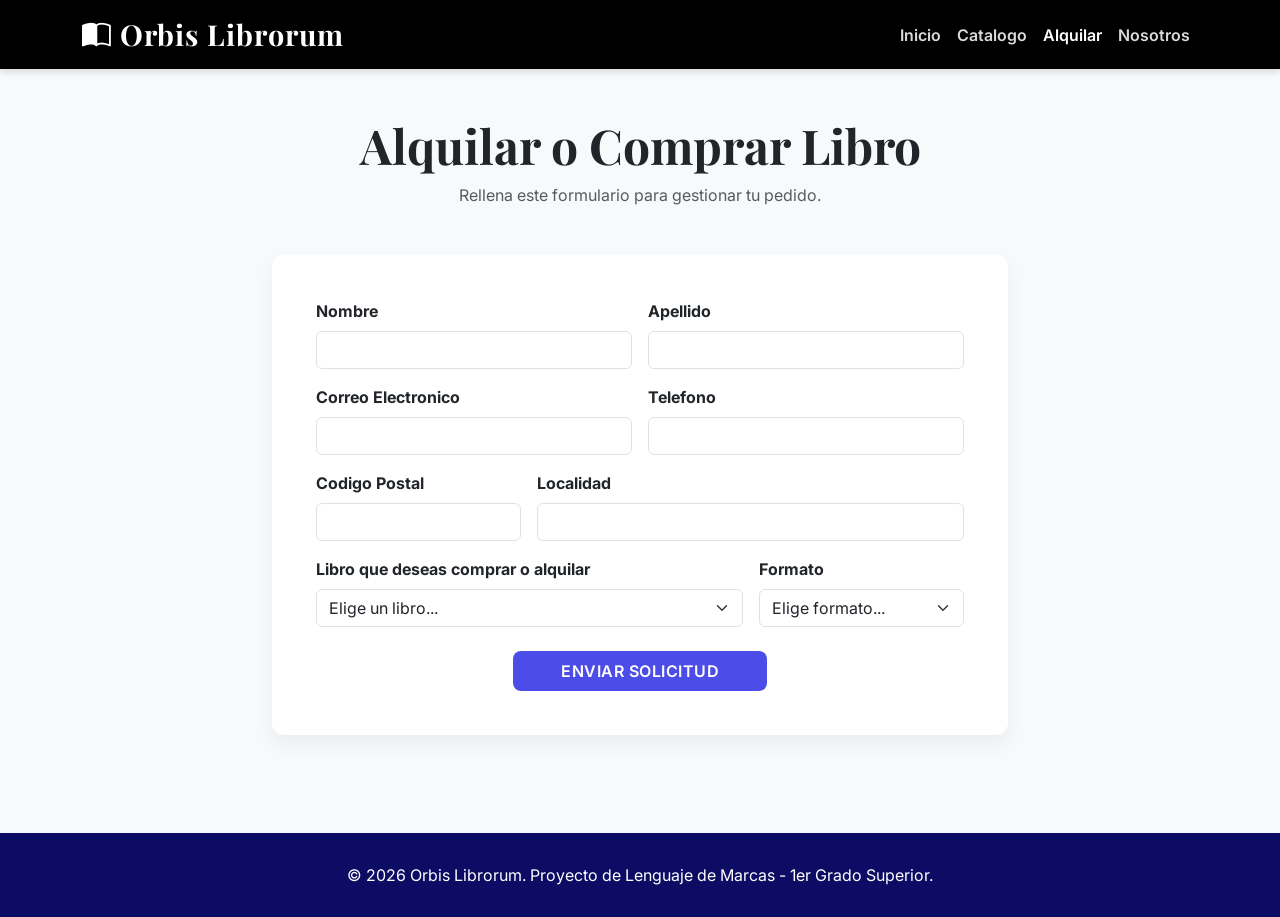
==== LENGUAJE_DE_MARCAS/HTML/alquilar.html @ bd9ccf68 "Subo la pagina web" ====
<!DOCTYPE html>
<html lang="es">
<head>
    <meta charset="UTF-8">
    <meta name="viewport" content="width=device-width, initial-scale=1.0">
    <title>Orbis Librorum - Alquilar</title>
    <!-- Bootstrap 5 CSS -->
    <link href="https://cdn.jsdelivr.net/npm/bootstrap@5.3.2/dist/css/bootstrap.min.css" rel="stylesheet">
    <!-- Bootstrap Icons -->
    <link rel="stylesheet" href="https://cdn.jsdelivr.net/npm/bootstrap-icons@1.11.1/font/bootstrap-icons.css">
    <!-- Custom CSS -->
    <link rel="stylesheet" href="../CSS/style.css">
</head>
<body class="bg-light">
    <!-- Navbar -->
    <nav class="navbar navbar-expand-lg navbar-dark sticky-top">
        <div class="container">
            <a class="navbar-brand" href="index.html"><i class="bi bi-book-half me-2"></i>Orbis Librorum</a>
            <button class="navbar-toggler" type="button" data-bs-toggle="collapse" data-bs-target="#navbarNav">
                <span class="navbar-toggler-icon"></span>
            </button>
            <div class="collapse navbar-collapse justify-content-end" id="navbarNav">
                <ul class="navbar-nav">
                    <li class="nav-item">
                        <a class="nav-link" href="index.html">Inicio</a>
                    </li>
                    <li class="nav-item">
                        <a class="nav-link" href="catalogo.html">Catalogo</a>
                    </li>
                    <li class="nav-item">
                        <a class="nav-link active" href="alquilar.html">Alquilar</a>
                    </li>
                    <li class="nav-item">
                        <a class="nav-link" href="nosotros.html">Nosotros</a>
                    </li>
                </ul>
            </div>
        </div>
    </nav>

    <!-- Seccion Alquilar / Formulario -->
    <section class="py-5 bg-light">
        <div class="container">
            <div class="text-center mb-5">
                <h2 class="display-5 fw-bold text-dark" style="font-family: 'Playfair Display', serif;">Alquilar o Comprar Libro</h2>
                <p class="text-muted">Rellena este formulario para gestionar tu pedido.</p>
            </div>
            <div class="row justify-content-center">
                <div class="col-md-10 col-lg-8">
                    <div class="card tarjeta-libro p-4">
                        <div class="card-body">
                            <form action="#" method="POST">
                                <div class="row g-3">
                                    <div class="col-md-6">
                                        <label for="nombre" class="form-label fw-bold">Nombre</label>
                                        <input type="text" class="form-control" id="nombre" required>
                                    </div>
                                    <div class="col-md-6">
                                        <label for="apellido" class="form-label fw-bold">Apellido</label>
                                        <input type="text" class="form-control" id="apellido" required>
                                    </div>
                                    <div class="col-md-6">
                                        <label for="correo" class="form-label fw-bold">Correo Electronico</label>
                                        <input type="email" class="form-control" id="correo" required>
                                    </div>
                                    <div class="col-md-6">
                                        <label for="telefono" class="form-label fw-bold">Telefono</label>
                                        <input type="tel" class="form-control" id="telefono" required>
                                    </div>
                                    <div class="col-md-4">
                                        <label for="codigo-postal" class="form-label fw-bold">Codigo Postal</label>
                                        <input type="text" class="form-control" id="codigo-postal" required>
                                    </div>
                                    <div class="col-md-8">
                                        <label for="localidad" class="form-label fw-bold">Localidad</label>
                                        <input type="text" class="form-control" id="localidad" required>
                                    </div>
                                    <div class="col-md-8">
                                        <label for="libro-seleccion" class="form-label fw-bold">Libro que deseas comprar o alquilar</label>
                                        <select class="form-select" id="libro-seleccion" required>
                                            <option value="" selected disabled>Elige un libro...</option>
                                            <option value="1">Cien anos de soledad</option>
                                            <option value="2">Harry Potter 1</option>
                                            <option value="3">It</option>
                                            <option value="4">Orient Express</option>
                                            <option value="5">1984</option>
                                            <option value="6">Fundacion</option>
                                            <option value="7">Orgullo y prejuicio</option>
                                            <option value="8">El coronel no tiene quien le escriba</option>
                                            <option value="9">Misery</option>
                                            <option value="10">Emma</option>
                                            <option value="11">La llamada de Cthulhu</option>
                                            <option value="12">Sherlock Holmes</option>
                                            <option value="13">Viaje al centro de la Tierra</option>
                                            <option value="14">Veinte poemas de amor</option>
                                            <option value="15">El codigo Da Vinci</option>
                                        </select>
                                    </div>
                                    <div class="col-md-4">
                                        <label for="formato-seleccion" class="form-label fw-bold">Formato</label>
                                        <select class="form-select" id="formato-seleccion" required>
                                            <option value="" selected disabled>Elige formato...</option>
                                            <option value="digital">Libro Digital</option>
                                            <option value="fisico">Libro Fisico</option>
                                        </select>
                                    </div>
                                    <div class="col-12 text-center mt-4">
                                        <button type="submit" class="btn boton-personalizado boton-comprar px-5 py-2">Enviar Solicitud</button>
                                    </div>
                                </div>
                            </form>
                        </div>
                    </div>
                </div>
            </div>
        </div>
    </section>

    <!-- Footer -->
    <footer>
        <div class="container">
            <p class="mb-0">&copy; 2026 Orbis Librorum. Proyecto de Lenguaje de Marcas - 1er Grado Superior.</p>
        </div>
    </footer>

    <!-- Bootstrap JS Bundle -->
    <script src="https://cdn.jsdelivr.net/npm/bootstrap@5.3.2/dist/js/bootstrap.bundle.min.js"></script>
</body>
</html>
---- LENGUAJE_DE_MARCAS/CSS/style.css ----
@import url('https://fonts.googleapis.com/css2?family=Inter:wght@300;400;600;800&family=Playfair+Display:wght@700&display=swap');

body {
  font-family: 'Inter', sans-serif;
  background-color: white;
  color: var(--text-dark);
}

/* Navbar */
.navbar {
  background: rgb(0, 0, 1);
  box-shadow: 0 4px 6px rgba(0,0,0,0.1);
}
.navbar-brand {
  font-family: 'Playfair Display', serif;
  font-size: 1.8rem;
  color: #fff ;
  font-weight: 700;
  letter-spacing: 1px;
}
.nav-link {
  color: rgb(255,255,255,0.85);
  font-weight: 600;
  transition: color 0.3s ease;
}
.nav-link:hover {
  color: rgb(80, 18, 134);
}
.seccion-principal {
  background: linear-gradient(135deg, rgb(12, 12, 100) 0%, #1a252f 100%);
  color: white;
  padding: 100px 0;
  text-align: center;
  border-bottom: 5px solid rgb(164, 54, 14);
}
.titulo-principal {
  font-family: 'Playfair Display', serif;
  font-size: 3.5rem;
  margin-bottom: 20px;
}
.subtitulo-principal {
  font-weight: 300;
  font-size: 1.2rem;
  opacity: 0.9;
}
/* Tarjetas de Libros */
.tarjeta-libro {
  background: white;
  border: none;
  border-radius: 12px;
  overflow: hidden;
  box-shadow: 0 10px 20px rgba(0,0,0,0.05);
  transition: transform 0.3s ease, box-shadow 0.3s ease;
  height: 100%;
}
.tarjeta-libro:hover {
  transform: translateY(-10px);
  box-shadow: 0 15px 30px rgba(0,0,0,0.15);
}
.portada-libro {
  height: 300px;
  object-fit: cover;
  border-bottom: 1px solid #eee;
}
.card-body {
  padding: 20px;
}
.titulo-libro {
  font-family: 'Playfair Display', serif;
  font-weight: 700;
  font-size: 1.25rem;
  margin-bottom: 10px;
  color: rgb(12, 12, 100);
}
.autor-libro {
  color: gray;
  font-size: 0.9rem;
  margin-bottom: 15px;
}
.etiqueta-digital {
  background-color: rgb(76, 76, 232);
}
.etiqueta-fisico {
  background-color: rgb(164, 54, 14);
}
.boton-personalizado {
  border-radius: 8px;
  font-weight: 600;
  text-transform: uppercase;
  letter-spacing: 0.5px;
  padding: 10px 20px;
  transition: all 0.3s ease;
}
.boton-comprar {
  background-color: rgb(76, 76, 232);
  color: white;
  border: none;
}
.boton-comprar:hover {
  background-color: #2980b9;
  color: white;
  transform: scale(1.05);
}
.boton-prestar {
  background-color: transparent;
  color: rgb(164, 54, 14);
  border: 2px solid rgb(164, 54, 14);
}
.boton-prestar:hover {
  background-color: rgb(164, 54, 14);
  color: white;
  transform: scale(1.05);
}
footer {
  background: rgb(12, 12, 100);
  color: white;
  padding: 30px 0;
  margin-top: 50px;
  text-align: center;
}
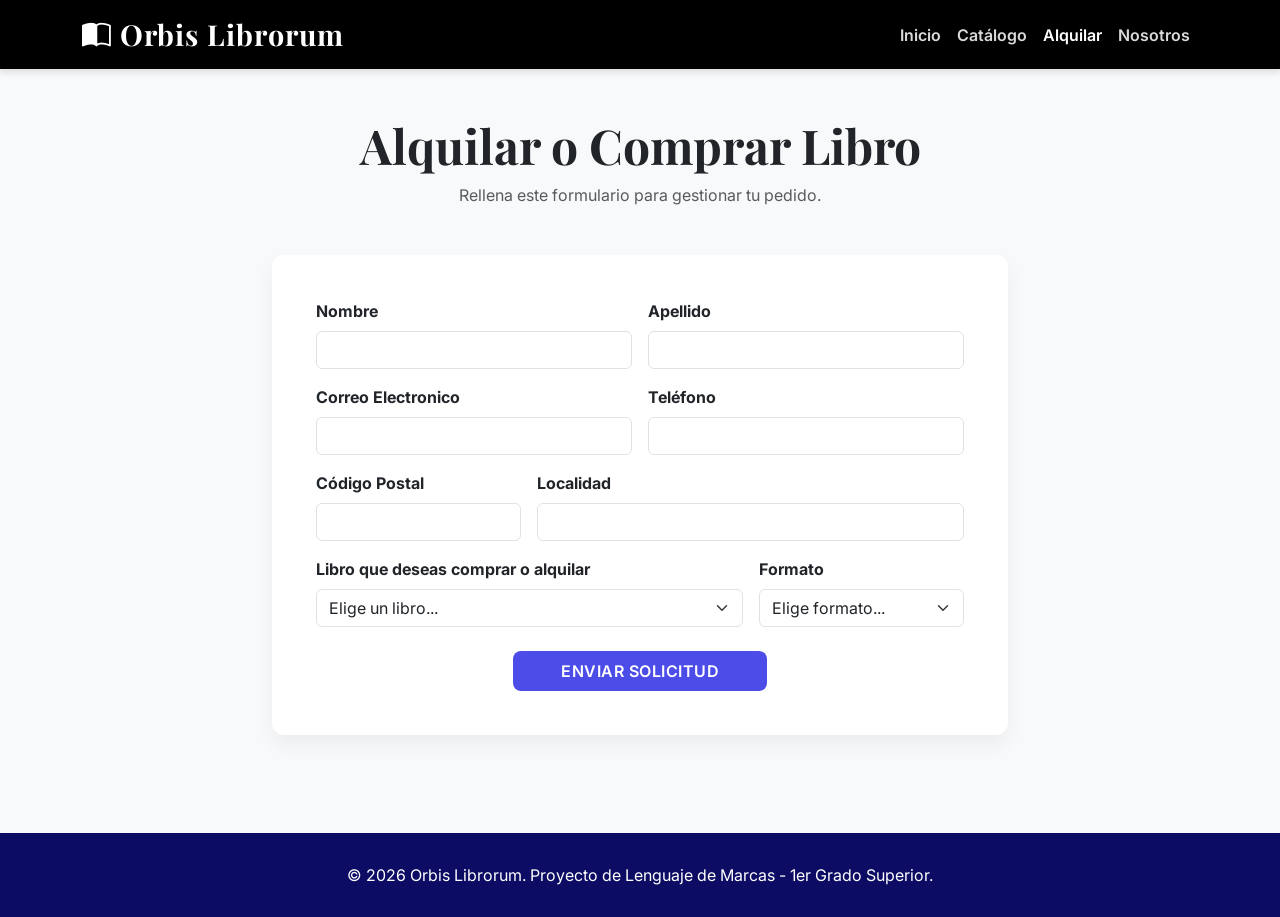
==== commit 3a83c6c4: "ortografía lenguaje de marcas" ====
--- a/LENGUAJE_DE_MARCAS/HTML/alquilar.html
+++ b/LENGUAJE_DE_MARCAS/HTML/alquilar.html
@@ -25,7 +25,7 @@
                         <a class="nav-link" href="index.html">Inicio</a>
                     </li>
                     <li class="nav-item">
-                        <a class="nav-link" href="catalogo.html">Catalogo</a>
+                        <a class="nav-link" href="catalogo.html">Catálogo</a>
                     </li>
                     <li class="nav-item">
                         <a class="nav-link active" href="alquilar.html">Alquilar</a>
@@ -64,11 +64,11 @@
                                         <input type="email" class="form-control" id="correo" required>
                                     </div>
                                     <div class="col-md-6">
-                                        <label for="telefono" class="form-label fw-bold">Telefono</label>
+                                        <label for="telefono" class="form-label fw-bold">Teléfono</label>
                                         <input type="tel" class="form-control" id="telefono" required>
                                     </div>
                                     <div class="col-md-4">
-                                        <label for="codigo-postal" class="form-label fw-bold">Codigo Postal</label>
+                                        <label for="codigo-postal" class="form-label fw-bold">Código Postal</label>
                                         <input type="text" class="form-control" id="codigo-postal" required>
                                     </div>
                                     <div class="col-md-8">
@@ -79,21 +79,21 @@
                                         <label for="libro-seleccion" class="form-label fw-bold">Libro que deseas comprar o alquilar</label>
                                         <select class="form-select" id="libro-seleccion" required>
                                             <option value="" selected disabled>Elige un libro...</option>
-                                            <option value="1">Cien anos de soledad</option>
+                                            <option value="1">Cien años de soledad</option>
                                             <option value="2">Harry Potter 1</option>
                                             <option value="3">It</option>
                                             <option value="4">Orient Express</option>
                                             <option value="5">1984</option>
-                                            <option value="6">Fundacion</option>
+                                            <option value="6">Fundación</option>
                                             <option value="7">Orgullo y prejuicio</option>
-                                            <option value="8">El coronel no tiene quien le escriba</option>
+                                            <option value="8">El coronel no tiene quién le escriba</option>
                                             <option value="9">Misery</option>
                                             <option value="10">Emma</option>
                                             <option value="11">La llamada de Cthulhu</option>
                                             <option value="12">Sherlock Holmes</option>
                                             <option value="13">Viaje al centro de la Tierra</option>
                                             <option value="14">Veinte poemas de amor</option>
-                                            <option value="15">El codigo Da Vinci</option>
+                                            <option value="15">El código Da Vinci</option>
                                         </select>
                                     </div>
                                     <div class="col-md-4">
@@ -101,7 +101,7 @@
                                         <select class="form-select" id="formato-seleccion" required>
                                             <option value="" selected disabled>Elige formato...</option>
                                             <option value="digital">Libro Digital</option>
-                                            <option value="fisico">Libro Fisico</option>
+                                            <option value="fisico">Libro Físico</option>
                                         </select>
                                     </div>
                                     <div class="col-12 text-center mt-4">
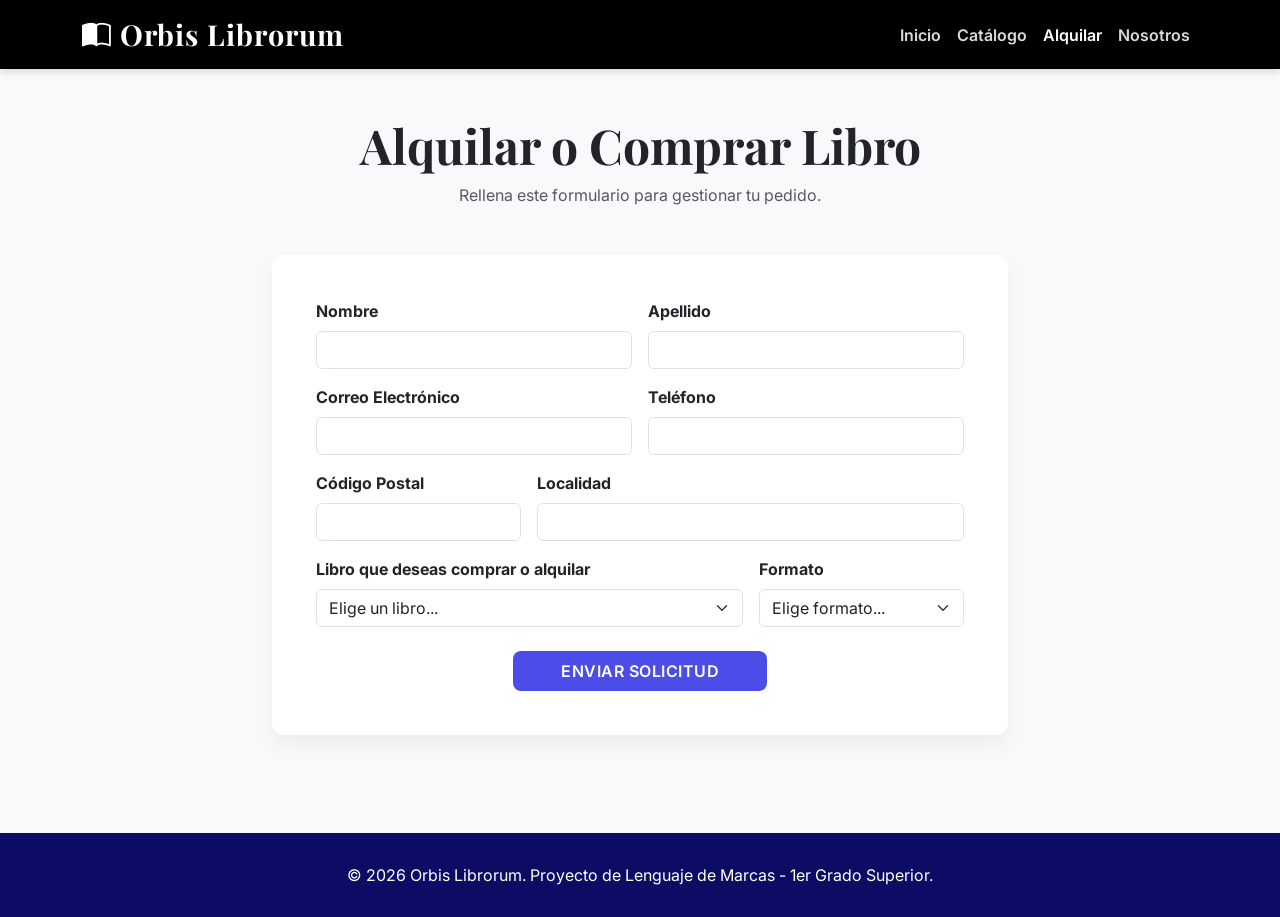
==== commit 9a8cf767: "Más detalles html" ====
--- a/LENGUAJE_DE_MARCAS/HTML/alquilar.html
+++ b/LENGUAJE_DE_MARCAS/HTML/alquilar.html
@@ -60,7 +60,7 @@
                                         <input type="text" class="form-control" id="apellido" required>
                                     </div>
                                     <div class="col-md-6">
-                                        <label for="correo" class="form-label fw-bold">Correo Electronico</label>
+                                        <label for="correo" class="form-label fw-bold">Correo Electrónico</label>
                                         <input type="email" class="form-control" id="correo" required>
                                     </div>
                                     <div class="col-md-6">
--- a/LENGUAJE_DE_MARCAS/CSS/style.css
+++ b/LENGUAJE_DE_MARCAS/CSS/style.css
@@ -58,9 +58,11 @@
   box-shadow: 0 15px 30px rgba(0,0,0,0.15);
 }
 .portada-libro {
-  height: 300px;
-  object-fit: cover;
+  height: 380px;
+  object-fit: contain;
   border-bottom: 1px solid #eee;
+  padding: 10px;
+  background-color: white;
 }
 .card-body {
   padding: 20px;
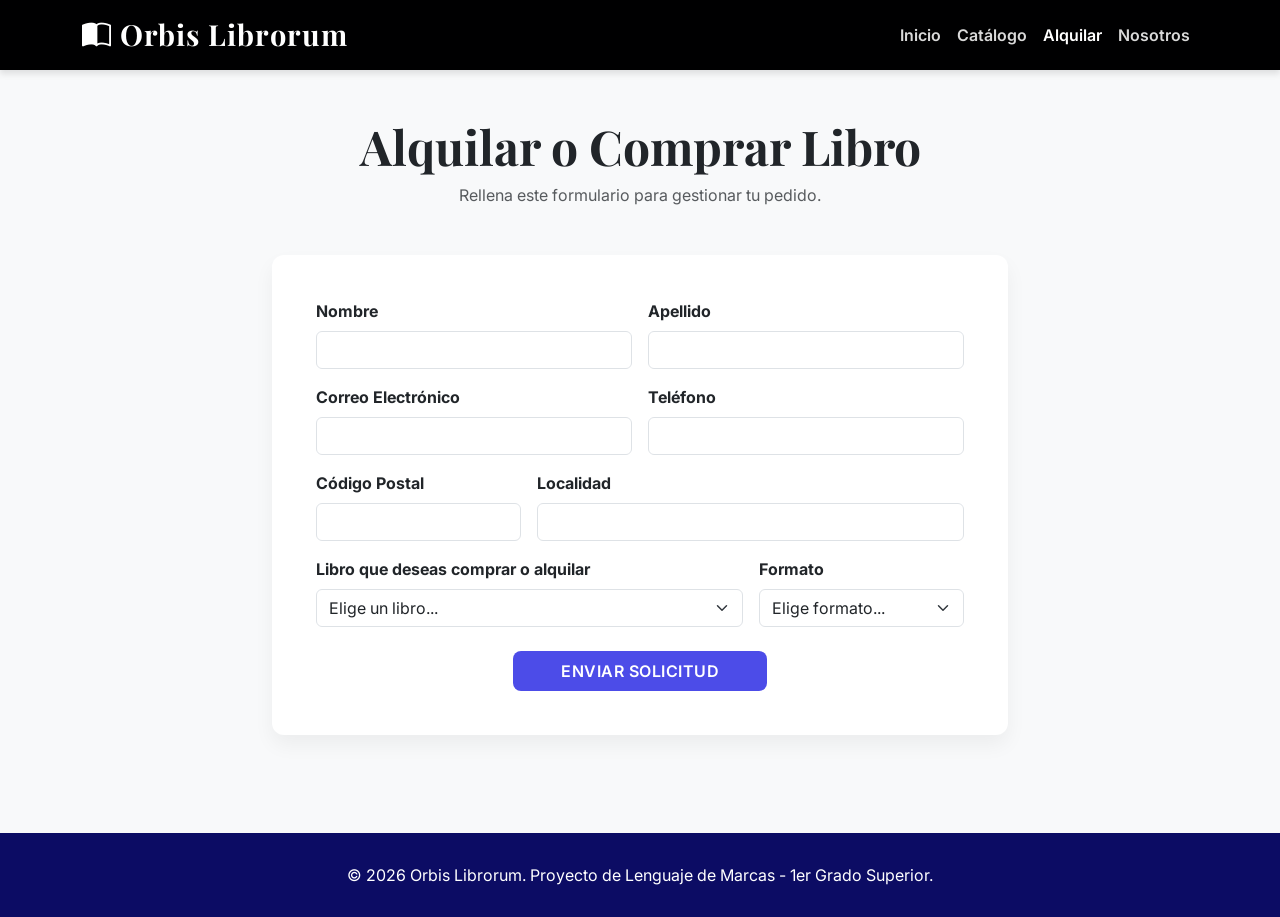
==== commit 6c4a725f: "web" ====
--- a/LENGUAJE_DE_MARCAS/HTML/alquilar.html
+++ b/LENGUAJE_DE_MARCAS/HTML/alquilar.html
@@ -8,8 +8,7 @@
     <link href="https://cdn.jsdelivr.net/npm/bootstrap@5.3.2/dist/css/bootstrap.min.css" rel="stylesheet">
     <!-- Bootstrap Icons -->
     <link rel="stylesheet" href="https://cdn.jsdelivr.net/npm/bootstrap-icons@1.11.1/font/bootstrap-icons.css">
-    <!-- Custom CSS -->
-    <link rel="stylesheet" href="../CSS/style.css">
+    <link rel="stylesheet" href="../CSS/desafio.css">
 </head>
 <body class="bg-light">
     <!-- Navbar -->
--- a/LENGUAJE_DE_MARCAS/CSS/desafio.css
+++ b/LENGUAJE_DE_MARCAS/CSS/desafio.css
@@ -0,0 +1,131 @@
+@import url('https://fonts.googleapis.com/css2?family=Inter:wght@300;400;600;800&family=Playfair+Display:wght@700&display=swap');
+
+body {
+  font-family: 'Inter', sans-serif;
+  background-color: white;
+  color: var(--text-dark);
+}
+
+.navbar {
+  background: rgb(0, 0, 1);
+  box-shadow: 0 4px 6px rgba(0,0,0,0.1);
+}
+.navbar-brand {
+  font-family: 'Playfair Display', serif;
+  font-size: 29px;
+  color: #fff ;
+  font-weight: 700;
+  letter-spacing: 1px;
+}
+.nav-link {
+  color: rgb(255,255,255,0.85);
+  font-weight: 600;
+  transition: color 0.3s ease;
+}
+.nav-link:hover {
+  color: rgb(80, 18, 134);
+}
+.seccion-principal {
+
+
+    background-image:
+    linear-gradient(rgba(0,0,0,0.5), rgba(0,0,0,0.5)),url('../IMAGENES/fondo.jpg');
+  background-repeat: no-repeat;
+  background-size: cover;      
+  background-position: center; 
+
+  width: 100%;
+  min-height: 500px; 
+
+  color: white;
+  padding: 100px 0;
+  text-align: center;
+  border-bottom: 5px solid rgb(164, 54, 14);
+}
+.titulo-principal {
+  font-family: 'Playfair Display', serif;
+  font-size: 55px;
+  margin-bottom: 20px;
+}
+.subtitulo-principal {
+  font-weight: 300;
+  font-size: 25px;
+  opacity: 0.9;
+}
+
+.tarjeta-libro {
+  background: white;
+  border: none;
+  border-radius: 12px;
+  overflow: hidden;
+  box-shadow: 0 10px 20px rgba(0,0,0,0.05);
+  transition: transform 0.3s ease, box-shadow 0.3s ease;
+  height: 100%;
+}
+.tarjeta-libro:hover {
+  transform: translateY(-10px);
+  box-shadow: 0 15px 30px rgba(0,0,0,0.15);
+}
+.portada-libro {
+  height: 380px;
+  object-fit: contain;
+  border-bottom: 1px solid #eee;
+  padding: 10px;
+  background-color: white;
+}
+.card-body {
+  padding: 20px;
+}
+.titulo-libro {
+  font-family: 'Playfair Display', serif;
+  font-weight: 700;
+  font-size: 20px;
+  margin-bottom: 10px;
+  color: rgb(12, 12, 100);
+}
+.autor-libro {
+  color: gray;
+  font-size: 15px;
+  margin-bottom: 15px;
+}
+.etiqueta-digital {
+  background-color: rgb(76, 76, 232);
+}
+.etiqueta-fisico {
+  background-color: rgb(164, 54, 14);
+}
+.boton-personalizado {
+  border-radius: 8px;
+  font-weight: 600;
+  text-transform: uppercase;
+  letter-spacing: 0.5px;
+  padding: 10px 20px;
+  transition: all 0.3s ease;
+}
+.boton-comprar {
+  background-color: rgb(76, 76, 232);
+  color: white;
+  border: none;
+}
+.boton-comprar:hover {
+  background-color: #2980b9;
+  color: white;
+  transform: scale(1.05);
+}
+.boton-prestar {
+  background-color: transparent;
+  color: rgb(164, 54, 14);
+  border: 2px solid rgb(164, 54, 14);
+}
+.boton-prestar:hover {
+  background-color: rgb(164, 54, 14);
+  color: white;
+  transform: scale(1.05);
+}
+footer {
+  background: rgb(12, 12, 100);
+  color: white;
+  padding: 30px 0;
+  margin-top: 50px;
+  text-align: center;
+}
